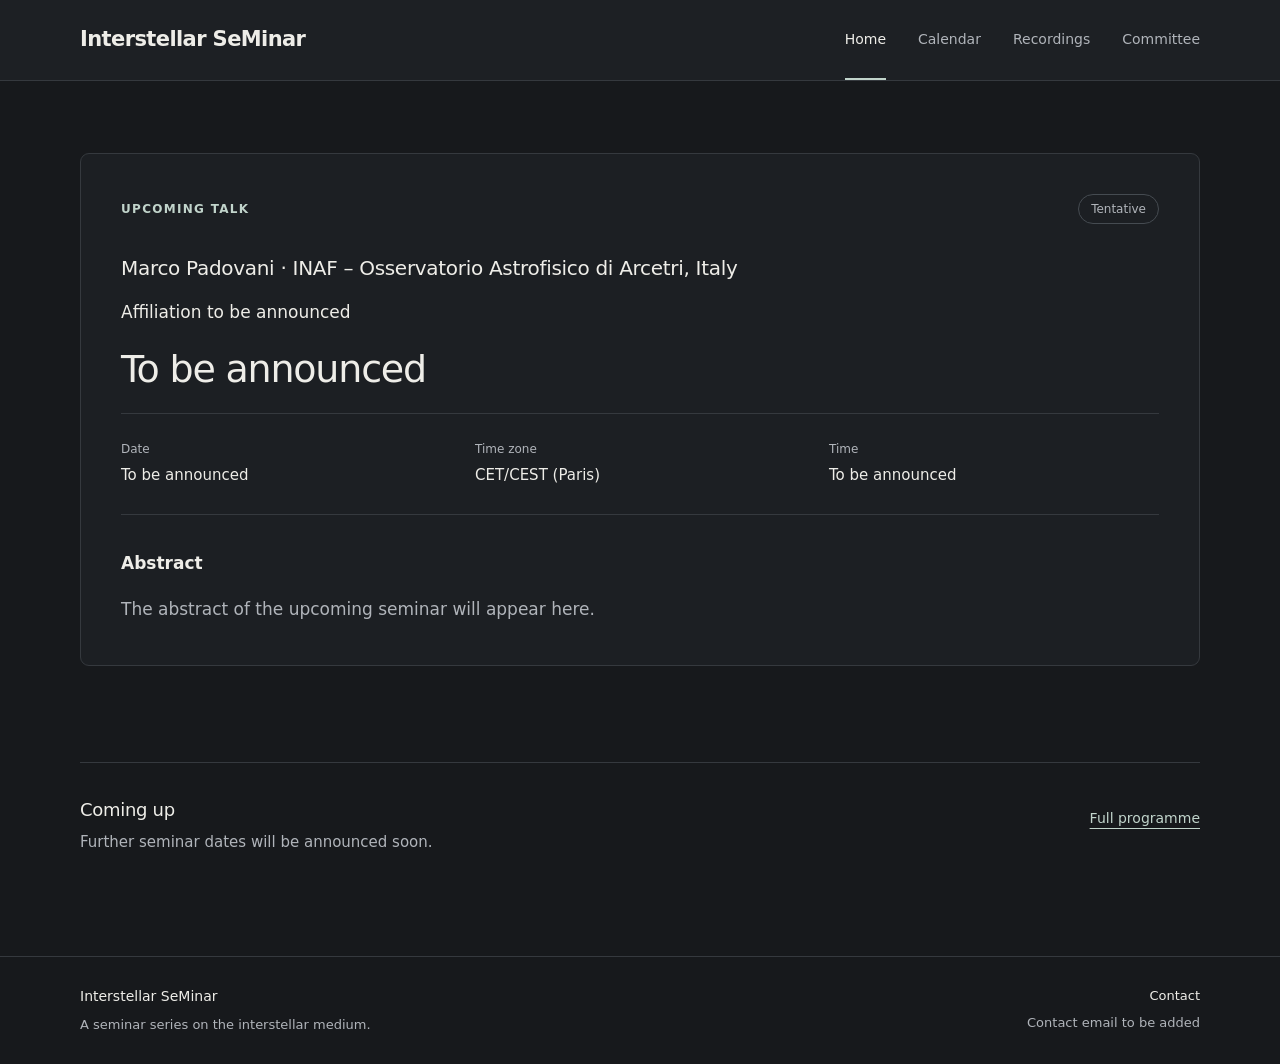
==== index.html @ 2265edf8 "Update index.html" ====
<!doctype html>
<html lang="en">
<head>
  <meta charset="utf-8">
  <meta name="viewport" content="width=device-width,initial-scale=1">
  <meta name="description" content="Interstellar SeMinar: upcoming seminars, calendar, past talks and scientific organising committee.">
  <title>Interstellar SeMinar</title>
  <link rel="stylesheet" href="css/style.css">
  <script type="module" src="js/main.js"></script>
</head>
<body>
  <a class="skip" href="#main-content">Skip to content</a>
  <header><div class="header-inner"><a class="brand" href="#home">Interstellar SeMinar</a><nav aria-label="Main navigation"><a href="#home" aria-current="page">Home</a><a href="#calendar">Calendar</a><a href="#past-talks">Recordings</a><a href="#soc">Committee</a></nav></div></header>
  <main class="container" id="main-content" tabindex="-1">
    <section class="view" id="home" aria-labelledby="home-title">
      <article class="talk" aria-labelledby="home-title" id="featured-talk">
        <div class="talk-top"><p class="kicker">Upcoming talk</p><span class="status" id="featured-status">To be announced</span></div>
        <div class="featured-presenter">
          <h2 id="featured-speaker">Speaker to be announced</h2>
          <p id="featured-affiliation">Affiliation to be announced</p>
        </div>
        
        <h1 id="home-title" tabindex="-1">Title to be announced</h1>
        <dl class="details">
          <div><dt>Date</dt><dd id="featured-date">To be announced</dd></div>
          <div><dt>Time zone</dt><dd id="featured-timezone">CET/CEST (Paris)</dd></div>
          <div><dt>Time</dt><dd id="featured-time">To be announced</dd></div>
        </dl>
        <div class="abstract"><h3>Abstract</h3><p id="featured-abstract">The abstract of the upcoming seminar will appear here.</p></div>
        <div class="seminar-actions" id="featured-actions"></div>
      </article>
      <div class="following"><div><h2>Coming up</h2><p id="following-text">Further seminar dates will be announced soon.</p></div><a class="text-link" href="#calendar">Full programme</a></div>
    </section>
    <section class="view" id="calendar" aria-labelledby="calendar-title" hidden>
      <p class="kicker">Schedule</p><h1 id="calendar-title" tabindex="-1">Calendar</h1><p class="lead">Upcoming seminars, listed in date order.</p>
      <div id="calendar-content"><div class="empty"><strong>Seminar dates to be announced</strong><p>The programme will be listed by month as talks are confirmed.</p></div></div>
    </section>
    <section class="view" id="past-talks" aria-labelledby="past-title" hidden>
      <p class="kicker">Video repository</p><h1 id="past-title" tabindex="-1">Recordings</h1><p class="lead">Recordings of previous Interstellar SeMinar talks.</p>
      <div id="past-content"></div>
      <div class="restricted"><h2>Member access</h2><p>The video repository will be available to authorised participants.</p><small>Member sign-in will be available when the first recordings are published.</small></div>
    </section>
    <section class="view" id="soc" aria-labelledby="soc-title" hidden>
      <p class="kicker">SOC</p><h1 id="soc-title" tabindex="-1">Scientific Organising Committee</h1><p class="lead">The team behind Interstellar SeMinar.</p>
      <div class="committee-grid" id="committee-grid"></div>
    </section>
    <noscript><p>Please enable JavaScript to view seminar information and navigate this website.</p></noscript>
  </main>
  <footer><div class="footer-inner"><div><p class="footer-brand">Interstellar SeMinar</p><p class="footer-caption" id="site-description">A seminar series on the interstellar medium.</p></div><div class="contact"><strong>Contact</strong><p id="site-contact">Contact email to be added</p></div></div></footer>
</body>
</html>
---- css/style.css ----
:root{color-scheme:dark;--bg:#17191c;--text:#eeeDE8;--muted:#b0b4ba;--line:#35393e;--accent:#c1d4cb}*{box-sizing:border-box}body{margin:0;background:var(--bg);color:var(--text);font-family:system-ui,-apple-system,BlinkMacSystemFont,"Segoe UI",sans-serif;font-size:17px;line-height:1.7}a{color:inherit;text-decoration:none}a:focus-visible,button:focus-visible{outline:2px solid var(--accent);outline-offset:5px}.skip{position:fixed;top:-100px;left:20px;padding:10px 20px;background:var(--text);color:var(--bg);z-index:10}.skip:focus{top:10px}header{background:#1d2024;border-bottom:1px solid var(--line)}.header-inner,.container,.footer-inner{width:min(1120px,calc(100% - 80px));margin:auto}.header-inner{min-height:80px;display:flex;align-items:center;justify-content:space-between;gap:36px}.brand{font-size:21px;letter-spacing:-.6px;font-weight:550;white-space:nowrap}nav{display:flex;gap:32px;align-self:stretch}nav a{display:flex;align-items:center;position:relative;color:var(--muted);font-size:14px;min-height:48px;transition:color .15s}nav a:hover,nav a[aria-current]{color:var(--text)}nav a[aria-current]:after{content:"";position:absolute;height:2px;bottom:0;left:0;right:0;background:var(--accent)}main{min-height:calc(100svh - 215px)}.view{padding:58px 0 80px}.view[hidden]{display:none}p{margin:0 0 20px}.series-intro{color:var(--muted);font-size:15px;padding-bottom:30px;margin-bottom:40px;border-bottom:1px solid var(--line)}.kicker{color:var(--accent);font-size:12px;font-weight:600;letter-spacing:1.3px;text-transform:uppercase;margin:0 0 20px}h1{font-size:clamp(32px,4vw,46px);font-weight:450;line-height:1.2;letter-spacing:-1.2px;margin:0 0 22px;max-width:750px}h2{font-size:20px;line-height:1.4;font-weight:500;letter-spacing:-.3px;margin:0 0 16px}h3{font-size:16px;margin:0 0 12px;font-weight:550}.lead,.speaker{color:var(--muted);max-width:680px}.speaker{font-size:17px;margin:0}.talk{display:grid;grid-template-columns:minmax(0,1fr) 270px;column-gap:70px;row-gap:34px}.talk-heading{grid-column:1;grid-row:1}.abstract{grid-column:1;grid-row:2;max-width:65ch}.abstract p{color:var(--muted);margin:0}.practical{grid-column:2;grid-row:1 / span 2;border-left:1px solid var(--line);padding-left:30px;align-self:start}.practical h2{font-size:16px;margin:0 0 23px}.details{margin:0;display:grid;gap:20px}.details dt{font-size:12px;color:var(--muted);margin-bottom:4px}.details dd{margin:0;font-size:15px}.text-link{color:var(--accent);display:inline-block;font-size:14px;text-decoration:underline;text-underline-offset:5px;padding:10px 0;margin-top:20px}.following{border-top:1px solid var(--line);margin-top:60px;padding-top:28px;display:flex;justify-content:space-between;gap:30px}.following h2{font-size:18px;margin-bottom:8px}.following p{font-size:15px;color:var(--muted);margin:0}.following .text-link{margin:0;align-self:start;white-space:nowrap}.empty,.committee,.restricted{border-top:1px solid var(--line);margin-top:35px;padding:30px 0;color:var(--muted)}.empty strong{display:block;color:var(--text);font-size:18px;font-weight:500;margin-bottom:8px}.empty p,.committee p{margin:0}.restricted{max-width:680px}.restricted h2,.committee h2{color:var(--text)}.restricted small{display:block;font-size:14px}.restricted p{max-width:60ch}footer{border-top:1px solid var(--line)}.footer-inner{display:flex;justify-content:space-between;gap:30px;padding:28px 0}.footer-brand{font-size:14px;margin:0 0 5px}.footer-caption,.contact{font-size:13px;color:var(--muted);margin:0}.contact strong{color:var(--text);display:block;font-weight:500;margin-bottom:5px}.contact p{margin:0}.contact{text-align:right}h1:focus{outline:none}@media(max-width:760px){.header-inner,.container,.footer-inner{width:calc(100% - 40px)}.header-inner{flex-wrap:wrap;gap:0;padding-top:20px}.brand{font-size:20px}nav{width:100%;gap:0;justify-content:space-between;margin-top:10px}nav a{font-size:13px;padding:13px 0}.view{padding:32px 0 48px}.series-intro{padding-bottom:24px;margin-bottom:28px}.talk{grid-template-columns:1fr;gap:28px}.talk-heading{grid-row:1}.practical{grid-column:1;grid-row:2;border-left:0;border-top:1px solid var(--line);padding:22px 0 0}.practical h2{margin-bottom:18px}.details{grid-template-columns:1fr 1fr;gap:18px}.abstract{grid-row:3}.practical .text-link{margin-top:10px}.following{margin-top:40px;flex-direction:column;gap:10px}.footer-inner{flex-direction:column;gap:20px}.contact{text-align:left}}@media(prefers-reduced-motion:reduce){*{transition:none!important}}

/* More breathing room around the featured seminar. */
.view{padding-top:72px;padding-bottom:100px}
.series-intro{padding-bottom:32px;margin-bottom:62px}
.talk{grid-template-columns:minmax(0,1fr) 230px;column-gap:110px;row-gap:58px}
.talk-heading h1{margin-bottom:30px;font-size:clamp(32px,3.5vw,42px);line-height:1.3}
.kicker{margin-bottom:25px}
.abstract{max-width:58ch}
.abstract h2{margin-bottom:22px}
.abstract p{line-height:1.85}
.practical{padding-left:32px}
.practical h2{margin-bottom:30px}
.details{gap:28px}
.following{margin-top:96px;padding-top:34px}
@media(max-width:900px) and (min-width:761px){.talk{column-gap:55px;grid-template-columns:minmax(0,1fr) 220px}}
@media(max-width:760px){.view{padding-top:38px;padding-bottom:64px}.series-intro{margin-bottom:40px;padding-bottom:28px}.talk{grid-template-columns:1fr;row-gap:40px}.talk-heading h1{margin-bottom:24px}.practical{padding:28px 0 0}.practical h2{margin-bottom:24px}.details{gap:22px}.following{margin-top:60px;padding-top:28px}}

/* Framed seminar layout, with generous internal spacing. */
.talk{display:block;padding:40px;background:#1c1f23;border:1px solid var(--line);border-radius:9px}
.talk-top{display:flex;justify-content:space-between;align-items:center;gap:20px;margin-bottom:30px}
.talk-top .kicker{margin:0}
.status{font-size:12px;color:var(--muted);border:1px solid #454b51;border-radius:20px;padding:4px 12px;white-space:nowrap}
.talk h1{font-size:clamp(28px,3.3vw,38px);margin-bottom:20px}
.talk .speaker{margin-bottom:34px}
.talk .details{grid-template-columns:repeat(3,minmax(0,1fr));gap:24px;padding:25px 0;border-top:1px solid var(--line);border-bottom:1px solid var(--line);margin-bottom:34px}
.talk .abstract{max-width:65ch}
.talk .abstract h3{font-size:17px;margin-bottom:16px}
@media(max-width:760px){.talk{padding:24px}.talk-top{gap:12px;flex-wrap:wrap;margin-bottom:26px}.talk .details{grid-template-columns:1fr;gap:20px}.talk .speaker{margin-bottom:28px}}

/* Compact, readable introduction to the seminar series. */
.series-intro{max-width:560px;font-size:20px;line-height:1.75;color:var(--text);padding-bottom:0;border-bottom:0;margin:0 0 64px;text-wrap:pretty}
@media(max-width:760px){.series-intro{max-width:100%;font-size:18px;line-height:1.75;margin-bottom:44px}}

/* Committee: responsive, framed member profiles. */
.committee-grid{display:grid;grid-template-columns:repeat(2,minmax(0,1fr));gap:24px;margin-top:38px}
.member-card{display:flex;flex-direction:column;align-items:flex-start;min-width:0;padding:32px;background:#1c1f23;border:1px solid var(--line);border-radius:9px}
.member-top{display:flex;align-items:center;gap:22px;margin-bottom:24px;width:100%}
.member-portrait{flex:0 0 104px;width:104px;height:104px;border:2px solid #53635d;border-radius:50%;overflow:hidden;background:#29332f;position:relative;display:grid;place-items:center}
.member-portrait img{display:block;width:100%;height:100%;object-fit:cover}
.member-portrait.juan img{object-position:57% 35%;transform:scale(1.6)}
.member-initials{color:var(--accent);font-size:30px;letter-spacing:1px}
.member-card h2{font-size:24px;line-height:1.25;margin:0 0 8px;color:var(--text)}
.member-affiliation{font-size:15px;line-height:1.5;color:var(--accent);margin:0}
.member-role{font-size:13px;line-height:1.5;color:var(--muted);margin:0 0 16px}
.member-research{font-size:15px;line-height:1.7;color:var(--muted);margin:0 0 24px}
.member-links{display:flex;gap:20px;flex-wrap:wrap;margin-top:auto;padding-top:18px;border-top:1px solid var(--line);width:100%}
.member-links a{color:var(--accent);font-size:14px;text-decoration:underline;text-underline-offset:4px}
@media(max-width:900px){.member-top{flex-direction:column;align-items:flex-start}}
@media(max-width:620px){.committee-grid{grid-template-columns:1fr;gap:20px}.member-card{padding:26px}.member-top{flex-direction:row;gap:18px}.member-portrait{flex-basis:84px;width:84px;height:84px}.member-card h2{font-size:22px}}
@media(max-width:360px){.member-top{flex-direction:column}}

/* Data-driven seminar and calendar cards */
.seminar-list{display:grid;gap:20px;margin-top:36px}.seminar-card{background:#1c1f23;border:1px solid var(--line);border-radius:9px;padding:28px}.seminar-card h2{font-size:21px;margin:0 0 12px}.seminar-card .speaker{font-size:15px;margin:0 0 16px}.seminar-card .seminar-meta{font-size:14px;color:var(--accent);margin-bottom:12px}.seminar-card .abstract-text{font-size:15px;color:var(--muted);white-space:pre-line}.seminar-card .text-link{margin:0 18px 0 0}.talk .abstract p{white-space:pre-line}.error-message{color:var(--muted);border-top:1px solid var(--line);margin-top:20px;padding-top:20px}.seminar-actions{display:flex;gap:18px;flex-wrap:wrap}

/* Committee portraits */

.member-portrait {
  position: relative;
  display: grid;
  place-items: center;

  flex: 0 0 104px;
  width: 104px;
  height: 104px;

  border: 2px solid #53635d;
  border-radius: 50%;
  overflow: hidden;

  background: #29332f;
}

.member-portrait img {
  position: absolute;
  top: 0;
  left: 0;

  display: block;
  width: 100%;
  height: 100%;

  object-fit: cover;
  object-position: center center;

  transform: none;
  border-radius: 50%;
}

.member-portrait.juan img {
  object-position: 57% 35%;
  transform: none;
}

.member-initials {
  position: relative;
  color: var(--accent);
  font-size: 30px;
  letter-spacing: 1px;
}

@media (max-width: 620px) {
  .member-portrait {
    flex: 0 0 84px;
    width: 84px;
    height: 84px;
  }
}
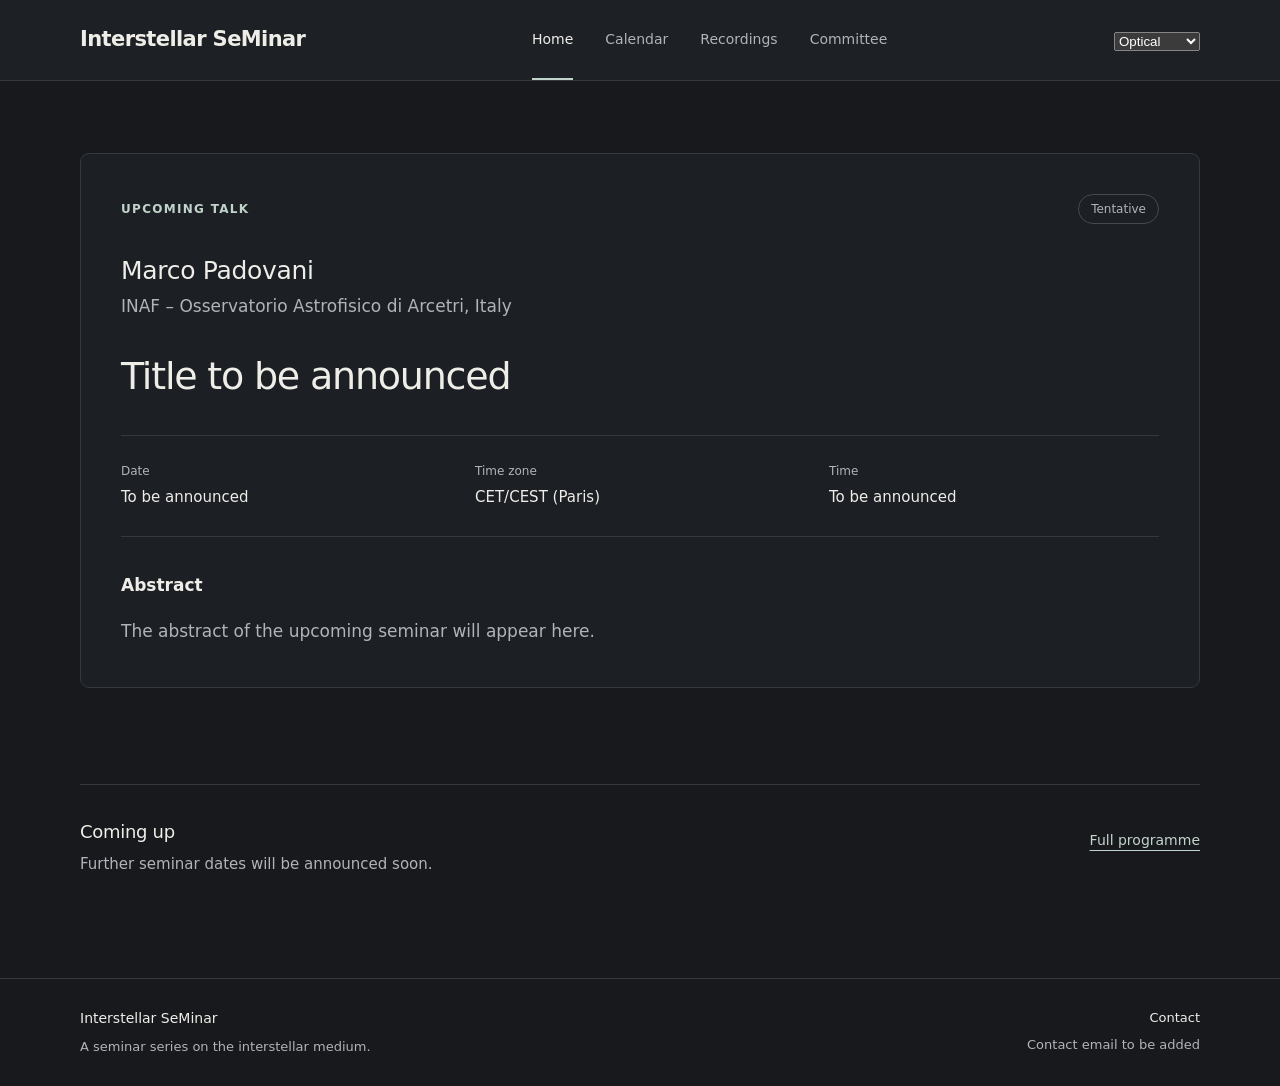
==== commit 0dd20c74: "Refactor header and add wavelength selector" ====
--- a/index.html
+++ b/index.html
@@ -10,7 +10,33 @@
 </head>
 <body>
   <a class="skip" href="#main-content">Skip to content</a>
-  <header><div class="header-inner"><a class="brand" href="#home">Interstellar SeMinar</a><nav aria-label="Main navigation"><a href="#home" aria-current="page">Home</a><a href="#calendar">Calendar</a><a href="#past-talks">Recordings</a><a href="#soc">Committee</a></nav></div></header>
+
+<header>
+  <div class="header-inner">
+    <a class="brand" href="#home">Interstellar SeMinar</a>
+
+    <nav aria-label="Main navigation">
+      <a href="#home" aria-current="page">Home</a>
+      <a href="#calendar">Calendar</a>
+      <a href="#past-talks">Recordings</a>
+      <a href="#soc">Committee</a>
+    </nav>
+
+    <div class="wavelength-selector">
+      <select id="wavelength-select"
+              aria-label="Andromeda background wavelength">
+        <option value="optical">Optical</option>
+        <option value="infrared">Infrared</option>
+        <option value="uv">UV</option>
+        <option value="radio">Radio</option>
+        <option value="xray">X-ray</option>
+        <option value="composite">Composite</option>
+      </select>
+    </div>
+  </div>
+</header>
+
+<div class="galaxy-background" aria-hidden="true"></div>
   <main class="container" id="main-content" tabindex="-1">
     <section class="view" id="home" aria-labelledby="home-title">
       <article class="talk" aria-labelledby="home-title" id="featured-talk">
--- a/css/style.css
+++ b/css/style.css
@@ -107,3 +107,45 @@
     height: 84px;
   }
 }
+
+
+
+
+
+/* Featured seminar: speaker, affiliation, title */
+
+.featured-presenter {
+  margin-bottom: 32px;
+}
+
+.featured-presenter h2 {
+  font-size: 25px;
+  font-weight: 500;
+  line-height: 1.35;
+  color: var(--text);
+  margin: 0 0 6px;
+}
+
+.featured-presenter p {
+  font-size: 17px;
+  color: var(--muted);
+  line-height: 1.5;
+  margin: 0;
+}
+
+.talk #home-title {
+  font-size: clamp(28px, 3.3vw, 38px);
+  font-weight: 450;
+  line-height: 1.3;
+  margin: 0 0 34px;
+}
+
+@media (max-width: 760px) {
+  .featured-presenter {
+    margin-bottom: 26px;
+  }
+
+  .featured-presenter h2 {
+    font-size: 22px;
+  }
+}
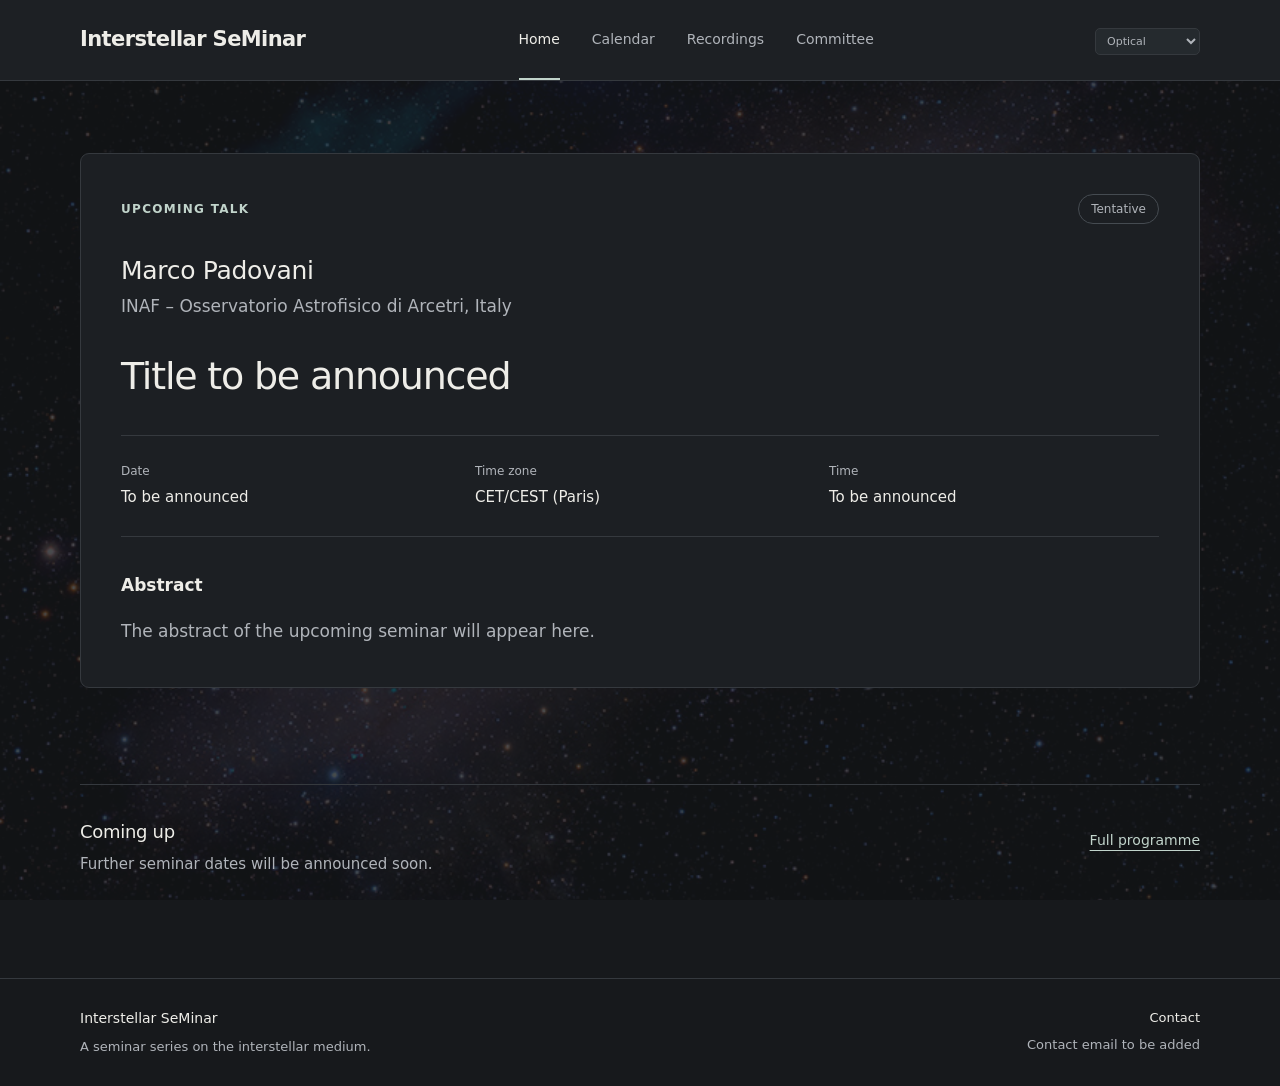
==== commit 83289d7b: "Add galaxy background layers to index.html" ====
--- a/index.html
+++ b/index.html
@@ -36,7 +36,10 @@
   </div>
 </header>
 
-<div class="galaxy-background" aria-hidden="true"></div>
+<div class="galaxy-background" aria-hidden="true">
+  <div class="galaxy-layer galaxy-layer-a"></div>
+  <div class="galaxy-layer galaxy-layer-b"></div>
+</div>
   <main class="container" id="main-content" tabindex="-1">
     <section class="view" id="home" aria-labelledby="home-title">
       <article class="talk" aria-labelledby="home-title" id="featured-talk">
--- a/css/style.css
+++ b/css/style.css
@@ -149,3 +149,88 @@
     font-size: 22px;
   }
 }
+
+
+
+/* Multiwavelength Andromeda background */
+
+.galaxy-background {
+  position: fixed;
+  inset: 0;
+  z-index: 0;
+
+  background-image: url("../image/m31/m31_optical.jpg");
+  background-position: center center;
+  background-size: cover;
+  background-repeat: no-repeat;
+
+  opacity: 0.22;
+  pointer-events: none;
+}
+
+/* Keep the website above the background */
+
+header,
+main,
+footer {
+  position: relative;
+  z-index: 1;
+}
+
+/* Keep website content above the galaxy */
+
+header,
+main,
+footer {
+  position: relative;
+  z-index: 1;
+}
+
+
+/* ==========================================
+   Small wavelength selector in header
+   ========================================== */
+
+.header-inner {
+  gap: 24px;
+}
+
+.wavelength-selector {
+  margin-left: 8px;
+  flex-shrink: 0;
+}
+
+#wavelength-select {
+  width: 105px;
+  padding: 5px 7px;
+
+  background: #252a2e;
+  color: var(--muted);
+
+  border: 1px solid var(--line);
+  border-radius: 5px;
+
+  font-family: inherit;
+  font-size: 11px;
+  cursor: pointer;
+}
+
+#wavelength-select:hover,
+#wavelength-select:focus-visible {
+  color: var(--text);
+  border-color: var(--accent);
+}
+
+/* Mobile layout */
+
+@media (max-width: 760px) {
+  .wavelength-selector {
+    margin-left: auto;
+    margin-bottom: 8px;
+  }
+
+  #wavelength-select {
+    width: 100px;
+    font-size: 11px;
+  }
+}
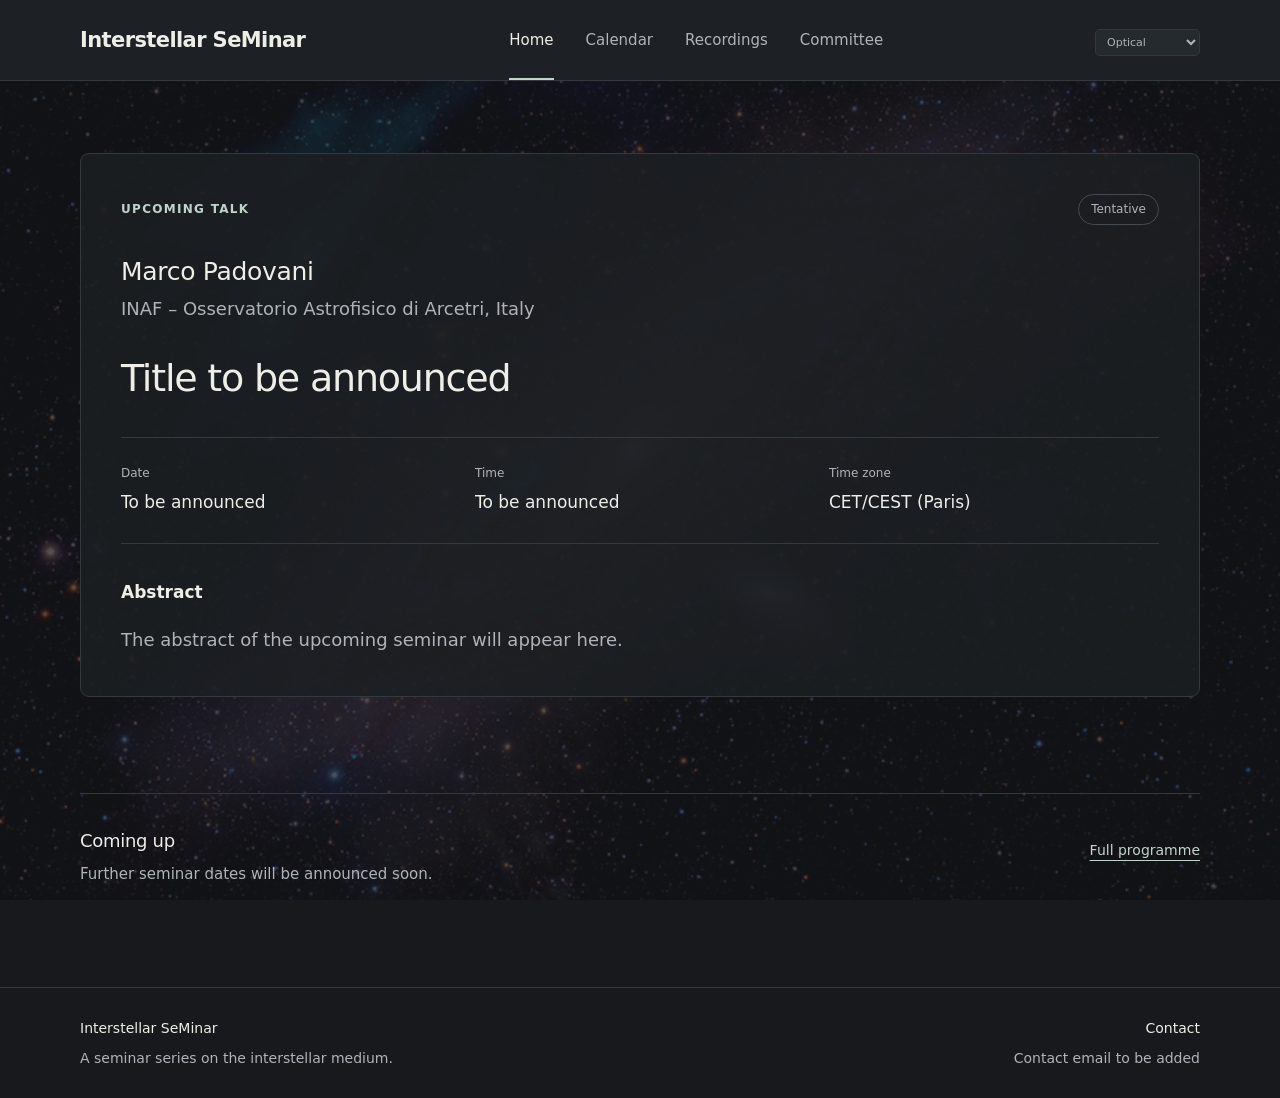
==== commit 8db30ca6: "Update index.html" ====
--- a/index.html
+++ b/index.html
@@ -52,8 +52,8 @@
         <h1 id="home-title" tabindex="-1">Title to be announced</h1>
         <dl class="details">
           <div><dt>Date</dt><dd id="featured-date">To be announced</dd></div>
+          <div><dt>Time</dt><dd id="featured-time">To be announced</dd></div>
           <div><dt>Time zone</dt><dd id="featured-timezone">CET/CEST (Paris)</dd></div>
-          <div><dt>Time</dt><dd id="featured-time">To be announced</dd></div>
         </dl>
         <div class="abstract"><h3>Abstract</h3><p id="featured-abstract">The abstract of the upcoming seminar will appear here.</p></div>
         <div class="seminar-actions" id="featured-actions"></div>
@@ -61,16 +61,13 @@
       <div class="following"><div><h2>Coming up</h2><p id="following-text">Further seminar dates will be announced soon.</p></div><a class="text-link" href="#calendar">Full programme</a></div>
     </section>
     <section class="view" id="calendar" aria-labelledby="calendar-title" hidden>
-      <p class="kicker">Schedule</p><h1 id="calendar-title" tabindex="-1">Calendar</h1><p class="lead">Upcoming seminars, listed in date order.</p>
       <div id="calendar-content"><div class="empty"><strong>Seminar dates to be announced</strong><p>The programme will be listed by month as talks are confirmed.</p></div></div>
     </section>
     <section class="view" id="past-talks" aria-labelledby="past-title" hidden>
-      <p class="kicker">Video repository</p><h1 id="past-title" tabindex="-1">Recordings</h1><p class="lead">Recordings of previous Interstellar SeMinar talks.</p>
       <div id="past-content"></div>
       <div class="restricted"><h2>Member access</h2><p>The video repository will be available to authorised participants.</p><small>Member sign-in will be available when the first recordings are published.</small></div>
     </section>
     <section class="view" id="soc" aria-labelledby="soc-title" hidden>
-      <p class="kicker">SOC</p><h1 id="soc-title" tabindex="-1">Scientific Organising Committee</h1><p class="lead">The team behind Interstellar SeMinar.</p>
       <div class="committee-grid" id="committee-grid"></div>
     </section>
     <noscript><p>Please enable JavaScript to view seminar information and navigate this website.</p></noscript>
--- a/css/style.css
+++ b/css/style.css
@@ -18,7 +18,9 @@
 @media(max-width:760px){.view{padding-top:38px;padding-bottom:64px}.series-intro{margin-bottom:40px;padding-bottom:28px}.talk{grid-template-columns:1fr;row-gap:40px}.talk-heading h1{margin-bottom:24px}.practical{padding:28px 0 0}.practical h2{margin-bottom:24px}.details{gap:22px}.following{margin-top:60px;padding-top:28px}}
 
 /* Framed seminar layout, with generous internal spacing. */
-.talk{display:block;padding:40px;background:#1c1f23;border:1px solid var(--line);border-radius:9px}
+.talk{display:block;padding:40px;
+      background: rgba(28, 31, 35, 0.88);
+      border:1px solid var(--line);border-radius:9px}
 .talk-top{display:flex;justify-content:space-between;align-items:center;gap:20px;margin-bottom:30px}
 .talk-top .kicker{margin:0}
 .status{font-size:12px;color:var(--muted);border:1px solid #454b51;border-radius:20px;padding:4px 12px;white-space:nowrap}
@@ -154,20 +156,81 @@
 
 /* Multiwavelength Andromeda background */
 
+
+/* ==========================================
+   Multiwavelength Andromeda background
+   ========================================== */
+
 .galaxy-background {
   position: fixed;
   inset: 0;
   z-index: 0;
-
-  background-image: url("../image/m31/m31_optical.jpg");
+  overflow: hidden;
+  pointer-events: none;
+  opacity: 0.25;
+}
+
+.galaxy-layer {
+  position: absolute;
+  inset: 0;
+
   background-position: center center;
   background-size: cover;
   background-repeat: no-repeat;
 
-  opacity: 0.22;
-  pointer-events: none;
-}
-
+  opacity: 0;
+  transition: opacity 0.8s ease-in-out;
+}
+
+.galaxy-layer-a {
+  background-image: url("../image/m31/m31_optical.jpg");
+  opacity: 1;
+  z-index: 1;
+}
+
+.galaxy-layer-b {
+  opacity: 0;
+  z-index: 2;
+}
+
+/* Keep website content above the background */
+
+header,
+main,
+footer {
+  position: relative;
+  z-index: 1;
+}
+
+/* Slightly transparent seminar card */
+
+.talk {
+  background: rgba(28, 31, 35, 0.88);
+}
+
+@media (prefers-reduced-motion: reduce) {
+  .galaxy-layer {
+    transition: none;
+  }
+}
+
+
+/* Website content above the galaxy */
+
+header,
+main,
+footer {
+  position: relative;
+  z-index: 1;
+}
+
+/* Accessibility */
+
+@media (prefers-reduced-motion: reduce) {
+  .galaxy-layer {
+    transition: none;
+  }
+}
 /* Keep the website above the background */
 
 header,
@@ -234,3 +297,81 @@
     font-size: 11px;
   }
 }
+
+
+
+
+
+/* ==========================================
+   Typography improvements
+   ========================================== */
+
+/* General text */
+body {
+  font-size: 18px;
+  line-height: 1.75;
+}
+
+/* Navigation */
+nav a {
+  font-size: 15px;
+}
+
+/* Featured seminar */
+.featured-presenter p {
+  font-size: 18px;
+}
+
+.talk .details dd {
+  font-size: 17px;
+}
+
+.talk .abstract p {
+  font-size: 18px;
+  line-height: 1.8;
+}
+
+/* Calendar and past seminars */
+.seminar-card .speaker,
+.seminar-card .abstract-text {
+  font-size: 17px;
+}
+
+.seminar-card .seminar-meta {
+  font-size: 15px;
+}
+
+/* Committee */
+.member-affiliation {
+  font-size: 16px;
+}
+
+.member-role,
+.member-research {
+  font-size: 17px;
+}
+
+.member-links a {
+  font-size: 15px;
+}
+
+/* Footer */
+.footer-caption,
+.contact {
+  font-size: 14px;
+}
+
+/* Mobile */
+@media (max-width: 760px) {
+  body {
+    font-size: 17px;
+  }
+
+  .talk .abstract p {
+    font-size: 17px;
+  }
+
+  nav a {
+    font-size: 14px;
+  }
+}
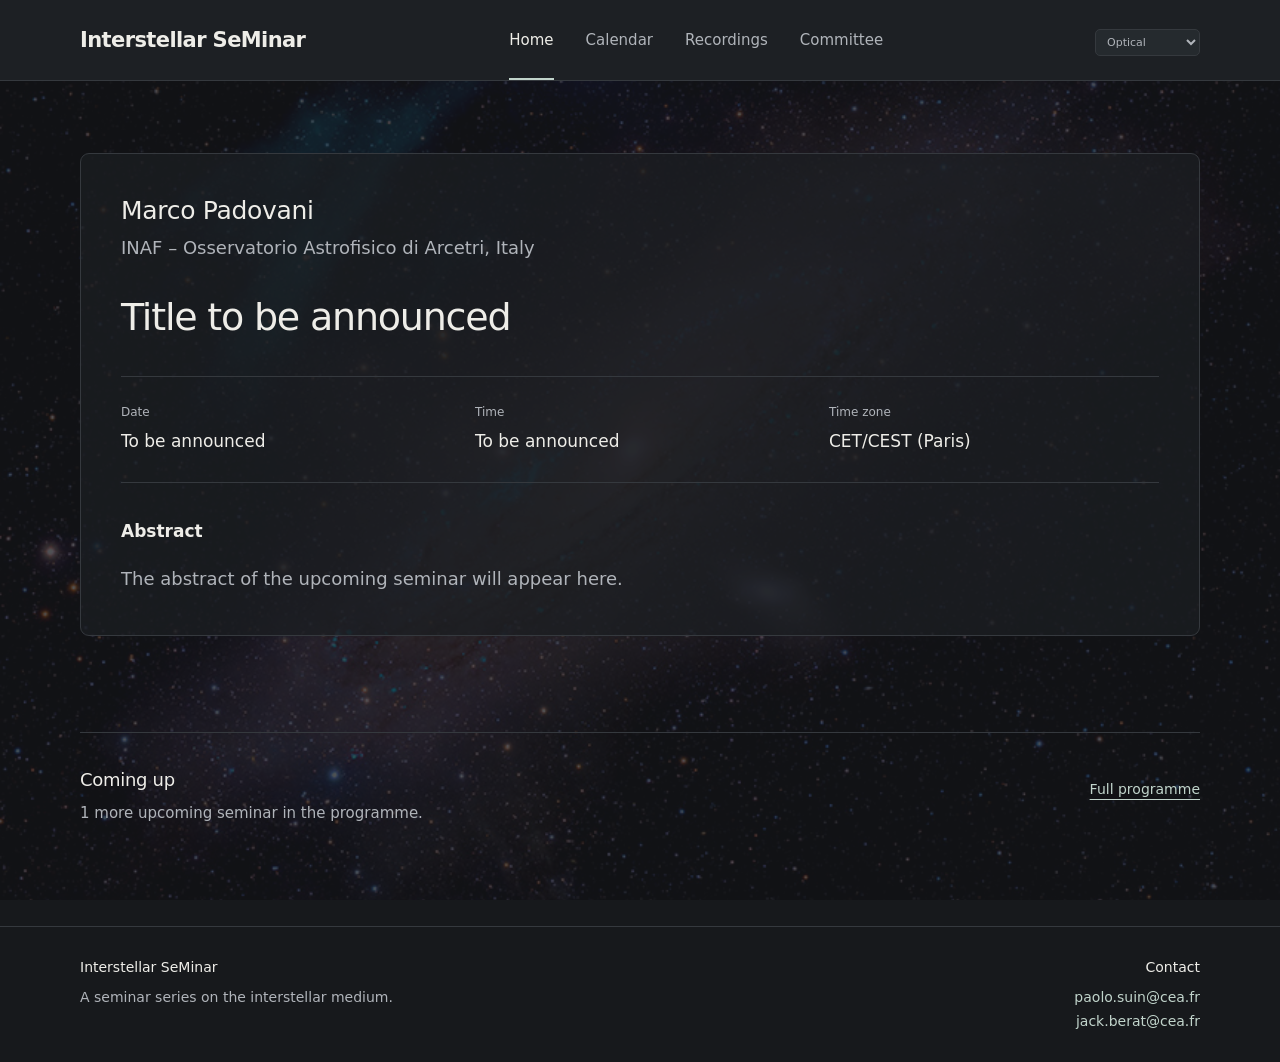
==== commit b622c91b: "Refactor header and update meta description Updated the description meta tag and restructured the he" ====
--- a/index.html
+++ b/index.html
@@ -1,77 +1,347 @@
+
 <!doctype html>
 <html lang="en">
+
 <head>
   <meta charset="utf-8">
-  <meta name="viewport" content="width=device-width,initial-scale=1">
-  <meta name="description" content="Interstellar SeMinar: upcoming seminars, calendar, past talks and scientific organising committee.">
+  <meta name="viewport" content="width=device-width, initial-scale=1">
+
+  <meta
+    name="description"
+    content="Interstellar SeMinar: upcoming seminars, calendar, recordings and scientific organising committee."
+  >
+
   <title>Interstellar SeMinar</title>
+
+  <!-- Stylesheet -->
   <link rel="stylesheet" href="css/style.css">
+
+  <!-- Main JavaScript module -->
   <script type="module" src="js/main.js"></script>
 </head>
+
 <body>
-  <a class="skip" href="#main-content">Skip to content</a>
-
-<header>
-  <div class="header-inner">
-    <a class="brand" href="#home">Interstellar SeMinar</a>
-
-    <nav aria-label="Main navigation">
-      <a href="#home" aria-current="page">Home</a>
-      <a href="#calendar">Calendar</a>
-      <a href="#past-talks">Recordings</a>
-      <a href="#soc">Committee</a>
-    </nav>
-
-    <div class="wavelength-selector">
-      <select id="wavelength-select"
-              aria-label="Andromeda background wavelength">
-        <option value="optical">Optical</option>
-        <option value="infrared">Infrared</option>
-        <option value="uv">UV</option>
-        <option value="radio">Radio</option>
-        <option value="xray">X-ray</option>
-        <option value="composite">Composite</option>
-      </select>
+
+  <!-- Accessibility -->
+  <a class="skip" href="#main-content">
+    Skip to content
+  </a>
+
+  <!-- ==========================================
+       Header and navigation
+       ========================================== -->
+
+  <header>
+    <div class="header-inner">
+
+      <a class="brand" href="#home">
+        Interstellar SeMinar
+      </a>
+
+      <nav aria-label="Main navigation">
+        <a href="#home" aria-current="page">Home</a>
+        <a href="#calendar">Calendar</a>
+        <a href="#past-talks">Recordings</a>
+        <a href="#soc">Committee</a>
+      </nav>
+
+      <!-- Multiwavelength Andromeda selector -->
+      <div class="wavelength-selector">
+
+        <select
+          id="wavelength-select"
+          aria-label="Andromeda background wavelength"
+        >
+          <option value="optical">Optical</option>
+          <option value="infrared">Infrared</option>
+          <option value="uv">UV</option>
+          <option value="radio">Radio</option>
+          <option value="xray">X-ray</option>
+          <option value="composite">Composite</option>
+        </select>
+
+      </div>
+
     </div>
+  </header>
+
+  <!-- ==========================================
+       Multiwavelength Andromeda background
+       ========================================== -->
+
+  <div class="galaxy-background" aria-hidden="true">
+    <div class="galaxy-layer galaxy-layer-a"></div>
+    <div class="galaxy-layer galaxy-layer-b"></div>
   </div>
-</header>
-
-<div class="galaxy-background" aria-hidden="true">
-  <div class="galaxy-layer galaxy-layer-a"></div>
-  <div class="galaxy-layer galaxy-layer-b"></div>
-</div>
-  <main class="container" id="main-content" tabindex="-1">
-    <section class="view" id="home" aria-labelledby="home-title">
-      <article class="talk" aria-labelledby="home-title" id="featured-talk">
-        <div class="talk-top"><p class="kicker">Upcoming talk</p><span class="status" id="featured-status">To be announced</span></div>
+
+  <!-- ==========================================
+       Main content
+       ========================================== -->
+
+  <main
+    class="container"
+    id="main-content"
+    tabindex="-1"
+  >
+
+    <!-- ========================================
+         HOME — Featured upcoming seminar
+         ======================================== -->
+
+    <section
+      class="view"
+      id="home"
+      aria-labelledby="home-title"
+    >
+
+      <article
+        class="talk"
+        id="featured-talk"
+        aria-labelledby="home-title"
+      >
+
+        <!-- Speaker and affiliation -->
         <div class="featured-presenter">
-          <h2 id="featured-speaker">Speaker to be announced</h2>
-          <p id="featured-affiliation">Affiliation to be announced</p>
+
+          <h2 id="featured-speaker">
+            Speaker to be announced
+          </h2>
+
+          <p id="featured-affiliation">
+            Affiliation to be announced
+          </p>
+
         </div>
-        
-        <h1 id="home-title" tabindex="-1">Title to be announced</h1>
+
+        <!-- Seminar title -->
+        <h1 id="home-title" tabindex="-1">
+          Title to be announced
+        </h1>
+
+        <!-- Date, time and time zone -->
         <dl class="details">
-          <div><dt>Date</dt><dd id="featured-date">To be announced</dd></div>
-          <div><dt>Time</dt><dd id="featured-time">To be announced</dd></div>
-          <div><dt>Time zone</dt><dd id="featured-timezone">CET/CEST (Paris)</dd></div>
+
+          <div>
+            <dt>Date</dt>
+            <dd id="featured-date">
+              To be announced
+            </dd>
+          </div>
+
+          <div>
+            <dt>Time</dt>
+            <dd id="featured-time">
+              To be announced
+            </dd>
+          </div>
+
+          <div>
+            <dt>Time zone</dt>
+            <dd id="featured-timezone">
+              CET/CEST (Paris)
+            </dd>
+          </div>
+
         </dl>
-        <div class="abstract"><h3>Abstract</h3><p id="featured-abstract">The abstract of the upcoming seminar will appear here.</p></div>
-        <div class="seminar-actions" id="featured-actions"></div>
+
+        <!-- Abstract -->
+        <div class="abstract">
+
+          <h3>Abstract</h3>
+
+          <p id="featured-abstract">
+            The abstract of the upcoming seminar will appear here.
+          </p>
+
+        </div>
+
+        <!-- Meeting and other links -->
+        <div
+          class="seminar-actions"
+          id="featured-actions"
+        ></div>
+
       </article>
-      <div class="following"><div><h2>Coming up</h2><p id="following-text">Further seminar dates will be announced soon.</p></div><a class="text-link" href="#calendar">Full programme</a></div>
+
+      <!-- Additional upcoming seminars -->
+      <div class="following">
+
+        <div>
+          <h2>Coming up</h2>
+
+          <p id="following-text">
+            Further seminar dates will be announced soon.
+          </p>
+        </div>
+
+        <a class="text-link" href="#calendar">
+          Full programme
+        </a>
+
+      </div>
+
     </section>
-    <section class="view" id="calendar" aria-labelledby="calendar-title" hidden>
-      <div id="calendar-content"><div class="empty"><strong>Seminar dates to be announced</strong><p>The programme will be listed by month as talks are confirmed.</p></div></div>
+
+    <!-- ========================================
+         CALENDAR — Upcoming seminar directory
+         ======================================== -->
+
+    <section
+      class="view"
+      id="calendar"
+      aria-labelledby="calendar-title"
+      hidden
+    >
+
+      <p class="kicker">Schedule</p>
+
+      <h1 id="calendar-title" tabindex="-1">
+        Calendar
+      </h1>
+
+      <p class="lead">
+        Upcoming seminars, listed in programme order.
+      </p>
+
+      <!-- Populated by js/seminars.js -->
+      <div id="calendar-content">
+
+        <div class="empty">
+          <strong>
+            Seminar dates to be announced
+          </strong>
+
+          <p>
+            The programme will be listed as talks are confirmed.
+          </p>
+        </div>
+
+      </div>
+
     </section>
-    <section class="view" id="past-talks" aria-labelledby="past-title" hidden>
+
+    <!-- ========================================
+         RECORDINGS — Timeline archive
+         ======================================== -->
+
+    <section
+      class="view"
+      id="past-talks"
+      aria-labelledby="past-title"
+      hidden
+    >
+
+      <h1 id="past-title" tabindex="-1">
+        Recordings
+      </h1>
+
+      <p class="lead">
+        Recordings of previous Interstellar SeMinar talks.
+      </p>
+
+      <!--
+        Populated automatically by js/seminars.js.
+
+        Only past seminars with a valid recording_url
+        are displayed.
+
+        Entries are grouped by year and ordered
+        from newest to oldest.
+      -->
       <div id="past-content"></div>
-      <div class="restricted"><h2>Member access</h2><p>The video repository will be available to authorised participants.</p><small>Member sign-in will be available when the first recordings are published.</small></div>
+
+      <!-- Recording access information -->
+      <div class="restricted">
+
+        <p>
+          Recordings are available to registered participants.
+          Please sign in with your authorised account
+          to watch them.
+        </p>
+
+      </div>
+
     </section>
-    <section class="view" id="soc" aria-labelledby="soc-title" hidden>
-      <div class="committee-grid" id="committee-grid"></div>
+
+    <!-- ========================================
+         SCIENTIFIC ORGANISING COMMITTEE
+         ======================================== -->
+
+    <section
+      class="view"
+      id="soc"
+      aria-labelledby="soc-title"
+      hidden
+    >
+
+      <p class="kicker">SOC</p>
+
+      <h1 id="soc-title" tabindex="-1">
+        Scientific Organising Committee
+      </h1>
+
+      <p class="lead">
+        The team behind Interstellar SeMinar.
+      </p>
+
+      <!-- Populated by js/committee.js -->
+      <div
+        class="committee-grid"
+        id="committee-grid"
+      ></div>
+
     </section>
-    <noscript><p>Please enable JavaScript to view seminar information and navigate this website.</p></noscript>
+
+    <!-- JavaScript fallback -->
+    <noscript>
+      <p>
+        Please enable JavaScript to view seminar information
+        and navigate this website.
+      </p>
+    </noscript>
+
   </main>
-  <footer><div class="footer-inner"><div><p class="footer-brand">Interstellar SeMinar</p><p class="footer-caption" id="site-description">A seminar series on the interstellar medium.</p></div><div class="contact"><strong>Contact</strong><p id="site-contact">Contact email to be added</p></div></div></footer>
+
+  <!-- ==========================================
+       Footer
+       ========================================== -->
+
+  <footer>
+
+    <div class="footer-inner">
+
+      <div>
+
+        <p class="footer-brand">
+          Interstellar SeMinar
+        </p>
+
+        <p
+          class="footer-caption"
+          id="site-description"
+        >
+          A seminar series on the interstellar medium.
+        </p>
+
+      </div>
+
+      <div class="contact">
+
+        <strong>Contact</strong>
+
+        <!--
+          Populated from data/site.json.
+          Both email addresses become clickable.
+        -->
+        <p id="site-contact">
+          Contact email to be added
+        </p>
+
+      </div>
+
+    </div>
+
+  </footer>
+
 </body>
 </html>
--- a/css/style.css
+++ b/css/style.css
@@ -19,7 +19,7 @@
 
 /* Framed seminar layout, with generous internal spacing. */
 .talk{display:block;padding:40px;
-      background: rgba(28, 31, 35, 0.88);
+      background: rgba(28, 31, 35, 0.77);
       border:1px solid var(--line);border-radius:9px}
 .talk-top{display:flex;justify-content:space-between;align-items:center;gap:20px;margin-bottom:30px}
 .talk-top .kicker{margin:0}
@@ -205,7 +205,7 @@
 /* Slightly transparent seminar card */
 
 .talk {
-  background: rgba(28, 31, 35, 0.88);
+  background: rgba(28, 31, 35, 0.77);
 }
 
 @media (prefers-reduced-motion: reduce) {
@@ -375,3 +375,155 @@
     font-size: 14px;
   }
 }
+
+
+
+
+/* Contact email links */
+
+.contact-link {
+  display: block;
+  color: var(--accent);
+  text-decoration: none;
+  font-size: 14px;
+}
+
+.contact-link:hover {
+  text-decoration: underline;
+  text-underline-offset: 4px;
+}
+
+
+
+/* ==========================================
+   Recordings archive — minimalist timeline
+   ========================================== */
+
+.recording-year {
+  margin-top: 50px;
+}
+
+.recording-year-title {
+  font-size: 30px;
+  font-weight: 500;
+  margin-bottom: 30px;
+  color: var(--text);
+}
+
+.recording-timeline {
+  display: flex;
+  flex-direction: column;
+}
+
+.recording-entry {
+  display: grid;
+  grid-template-columns: 105px minmax(0, 1fr);
+  gap: 34px;
+  padding-bottom: 42px;
+}
+
+/* Large day and abbreviated month */
+
+.recording-date {
+  border-right: 3px solid #53635d;
+  padding-right: 24px;
+  display: flex;
+  flex-direction: column;
+  align-items: flex-end;
+  justify-content: flex-start;
+  min-height: 120px;
+}
+
+.recording-day {
+  font-size: 46px;
+  font-weight: 450;
+  line-height: 1.1;
+  letter-spacing: -1.5px;
+  color: var(--text);
+}
+
+.recording-month {
+  font-size: 15px;
+  font-weight: 500;
+  color: var(--accent);
+  letter-spacing: 1px;
+  margin-top: 8px;
+}
+
+/* Recording information */
+
+.recording-content {
+  padding-top: 3px;
+}
+
+.recording-speaker {
+  font-size: 24px;
+  font-weight: 500;
+  line-height: 1.3;
+  margin: 0 0 12px;
+}
+
+.recording-title {
+  font-size: 19px;
+  line-height: 1.5;
+  color: var(--text);
+  text-decoration: underline;
+  text-decoration-color: var(--accent);
+  text-underline-offset: 5px;
+  margin: 0 0 18px;
+}
+
+.recording-related {
+  font-size: 15px;
+  color: var(--muted);
+  margin: 0 0 12px;
+}
+
+.recording-related a,
+.recording-actions a {
+  color: var(--accent);
+  text-decoration: underline;
+  text-underline-offset: 4px;
+}
+
+.recording-actions .text-link {
+  margin: 0;
+  padding: 4px 0;
+  font-size: 15px;
+}
+
+/* Mobile */
+
+@media (max-width: 760px) {
+  .recording-year-title {
+    font-size: 26px;
+  }
+
+  .recording-entry {
+    grid-template-columns: 70px minmax(0, 1fr);
+    gap: 18px;
+  }
+
+  .recording-date {
+    padding-right: 14px;
+  }
+
+  .recording-day {
+    font-size: 36px;
+  }
+
+  .recording-month {
+    font-size: 12px;
+  }
+
+  .recording-speaker {
+    font-size: 21px;
+  }
+
+  .recording-title {
+    font-size: 17px;
+  }
+}
+
+
+
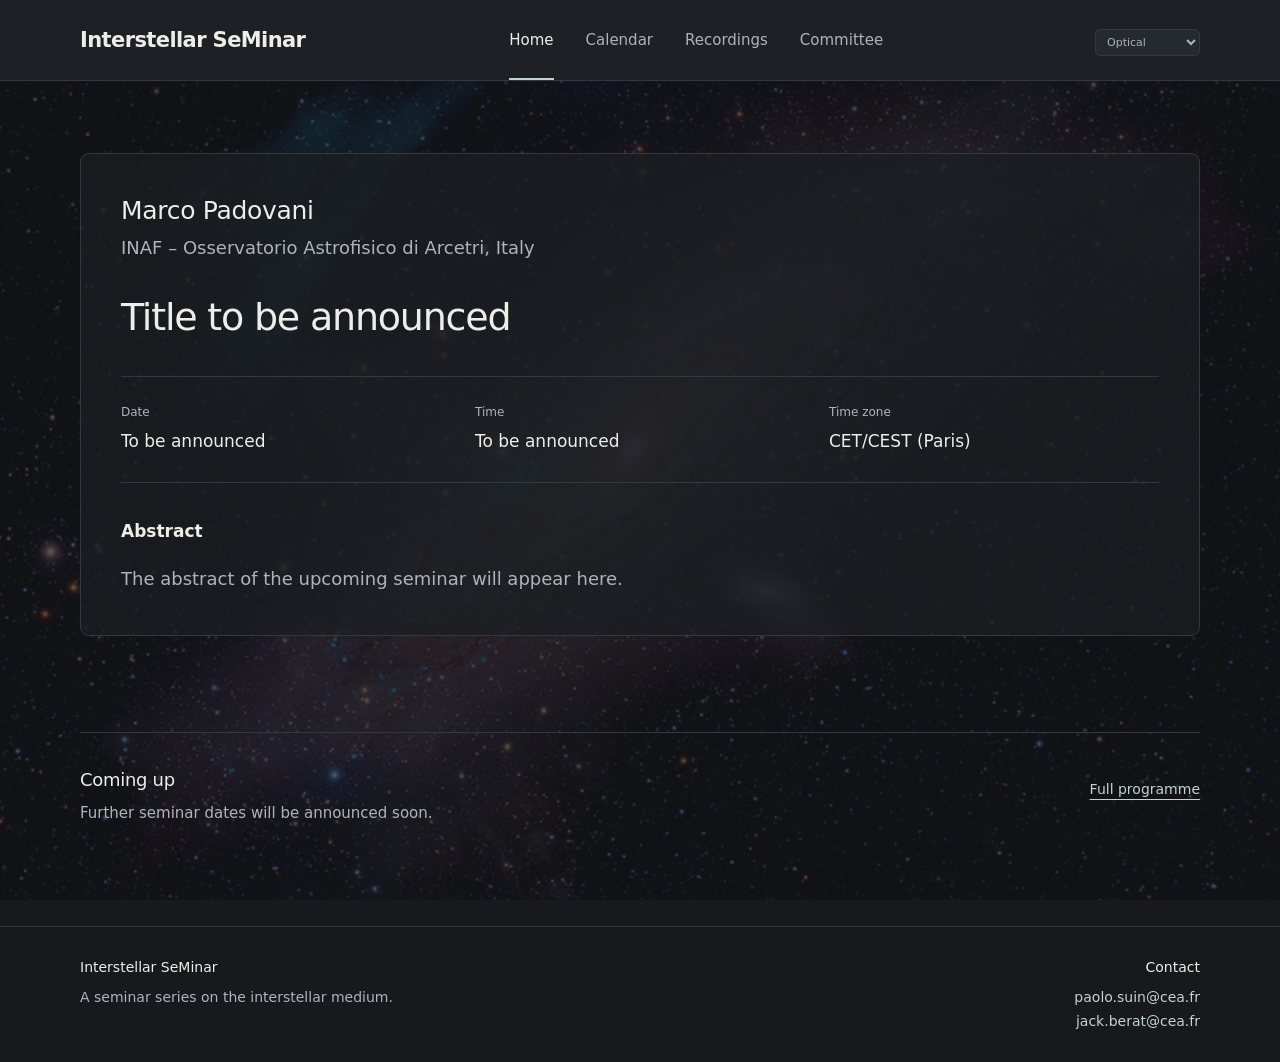
==== commit df17996b: "Update index.html" ====
--- a/index.html
+++ b/index.html
@@ -193,8 +193,6 @@
       hidden
     >
 
-      <p class="kicker">Schedule</p>
-
       <h1 id="calendar-title" tabindex="-1">
         Calendar
       </h1>
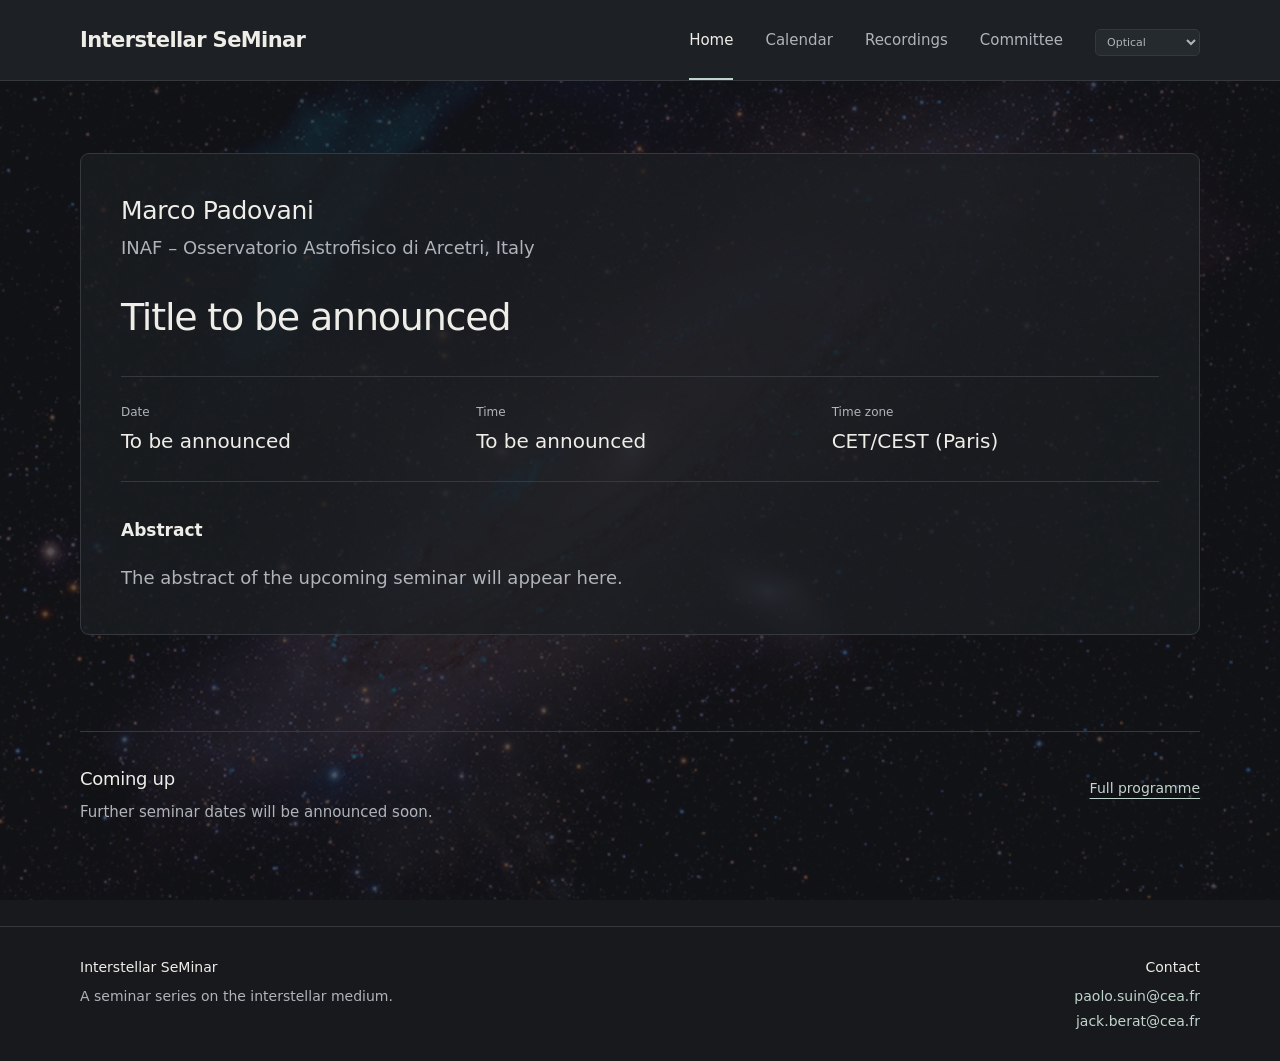
==== commit 6d9dd989: "Update index.html" ====
--- a/index.html
+++ b/index.html
@@ -272,8 +272,6 @@
       hidden
     >
 
-      <p class="kicker">SOC</p>
-
       <h1 id="soc-title" tabindex="-1">
         Scientific Organising Committee
       </h1>
--- a/css/style.css
+++ b/css/style.css
@@ -1,529 +1,163 @@
-
-:root{color-scheme:dark;--bg:#17191c;--text:#eeeDE8;--muted:#b0b4ba;--line:#35393e;--accent:#c1d4cb}*{box-sizing:border-box}body{margin:0;background:var(--bg);color:var(--text);font-family:system-ui,-apple-system,BlinkMacSystemFont,"Segoe UI",sans-serif;font-size:17px;line-height:1.7}a{color:inherit;text-decoration:none}a:focus-visible,button:focus-visible{outline:2px solid var(--accent);outline-offset:5px}.skip{position:fixed;top:-100px;left:20px;padding:10px 20px;background:var(--text);color:var(--bg);z-index:10}.skip:focus{top:10px}header{background:#1d2024;border-bottom:1px solid var(--line)}.header-inner,.container,.footer-inner{width:min(1120px,calc(100% - 80px));margin:auto}.header-inner{min-height:80px;display:flex;align-items:center;justify-content:space-between;gap:36px}.brand{font-size:21px;letter-spacing:-.6px;font-weight:550;white-space:nowrap}nav{display:flex;gap:32px;align-self:stretch}nav a{display:flex;align-items:center;position:relative;color:var(--muted);font-size:14px;min-height:48px;transition:color .15s}nav a:hover,nav a[aria-current]{color:var(--text)}nav a[aria-current]:after{content:"";position:absolute;height:2px;bottom:0;left:0;right:0;background:var(--accent)}main{min-height:calc(100svh - 215px)}.view{padding:58px 0 80px}.view[hidden]{display:none}p{margin:0 0 20px}.series-intro{color:var(--muted);font-size:15px;padding-bottom:30px;margin-bottom:40px;border-bottom:1px solid var(--line)}.kicker{color:var(--accent);font-size:12px;font-weight:600;letter-spacing:1.3px;text-transform:uppercase;margin:0 0 20px}h1{font-size:clamp(32px,4vw,46px);font-weight:450;line-height:1.2;letter-spacing:-1.2px;margin:0 0 22px;max-width:750px}h2{font-size:20px;line-height:1.4;font-weight:500;letter-spacing:-.3px;margin:0 0 16px}h3{font-size:16px;margin:0 0 12px;font-weight:550}.lead,.speaker{color:var(--muted);max-width:680px}.speaker{font-size:17px;margin:0}.talk{display:grid;grid-template-columns:minmax(0,1fr) 270px;column-gap:70px;row-gap:34px}.talk-heading{grid-column:1;grid-row:1}.abstract{grid-column:1;grid-row:2;max-width:65ch}.abstract p{color:var(--muted);margin:0}.practical{grid-column:2;grid-row:1 / span 2;border-left:1px solid var(--line);padding-left:30px;align-self:start}.practical h2{font-size:16px;margin:0 0 23px}.details{margin:0;display:grid;gap:20px}.details dt{font-size:12px;color:var(--muted);margin-bottom:4px}.details dd{margin:0;font-size:15px}.text-link{color:var(--accent);display:inline-block;font-size:14px;text-decoration:underline;text-underline-offset:5px;padding:10px 0;margin-top:20px}.following{border-top:1px solid var(--line);margin-top:60px;padding-top:28px;display:flex;justify-content:space-between;gap:30px}.following h2{font-size:18px;margin-bottom:8px}.following p{font-size:15px;color:var(--muted);margin:0}.following .text-link{margin:0;align-self:start;white-space:nowrap}.empty,.committee,.restricted{border-top:1px solid var(--line);margin-top:35px;padding:30px 0;color:var(--muted)}.empty strong{display:block;color:var(--text);font-size:18px;font-weight:500;margin-bottom:8px}.empty p,.committee p{margin:0}.restricted{max-width:680px}.restricted h2,.committee h2{color:var(--text)}.restricted small{display:block;font-size:14px}.restricted p{max-width:60ch}footer{border-top:1px solid var(--line)}.footer-inner{display:flex;justify-content:space-between;gap:30px;padding:28px 0}.footer-brand{font-size:14px;margin:0 0 5px}.footer-caption,.contact{font-size:13px;color:var(--muted);margin:0}.contact strong{color:var(--text);display:block;font-weight:500;margin-bottom:5px}.contact p{margin:0}.contact{text-align:right}h1:focus{outline:none}@media(max-width:760px){.header-inner,.container,.footer-inner{width:calc(100% - 40px)}.header-inner{flex-wrap:wrap;gap:0;padding-top:20px}.brand{font-size:20px}nav{width:100%;gap:0;justify-content:space-between;margin-top:10px}nav a{font-size:13px;padding:13px 0}.view{padding:32px 0 48px}.series-intro{padding-bottom:24px;margin-bottom:28px}.talk{grid-template-columns:1fr;gap:28px}.talk-heading{grid-row:1}.practical{grid-column:1;grid-row:2;border-left:0;border-top:1px solid var(--line);padding:22px 0 0}.practical h2{margin-bottom:18px}.details{grid-template-columns:1fr 1fr;gap:18px}.abstract{grid-row:3}.practical .text-link{margin-top:10px}.following{margin-top:40px;flex-direction:column;gap:10px}.footer-inner{flex-direction:column;gap:20px}.contact{text-align:left}}@media(prefers-reduced-motion:reduce){*{transition:none!important}}
-
-/* More breathing room around the featured seminar. */
-.view{padding-top:72px;padding-bottom:100px}
-.series-intro{padding-bottom:32px;margin-bottom:62px}
-.talk{grid-template-columns:minmax(0,1fr) 230px;column-gap:110px;row-gap:58px}
-.talk-heading h1{margin-bottom:30px;font-size:clamp(32px,3.5vw,42px);line-height:1.3}
-.kicker{margin-bottom:25px}
-.abstract{max-width:58ch}
-.abstract h2{margin-bottom:22px}
-.abstract p{line-height:1.85}
-.practical{padding-left:32px}
-.practical h2{margin-bottom:30px}
-.details{gap:28px}
-.following{margin-top:96px;padding-top:34px}
-@media(max-width:900px) and (min-width:761px){.talk{column-gap:55px;grid-template-columns:minmax(0,1fr) 220px}}
-@media(max-width:760px){.view{padding-top:38px;padding-bottom:64px}.series-intro{margin-bottom:40px;padding-bottom:28px}.talk{grid-template-columns:1fr;row-gap:40px}.talk-heading h1{margin-bottom:24px}.practical{padding:28px 0 0}.practical h2{margin-bottom:24px}.details{gap:22px}.following{margin-top:60px;padding-top:28px}}
-
-/* Framed seminar layout, with generous internal spacing. */
-.talk{display:block;padding:40px;
-      background: rgba(28, 31, 35, 0.77);
-      border:1px solid var(--line);border-radius:9px}
-.talk-top{display:flex;justify-content:space-between;align-items:center;gap:20px;margin-bottom:30px}
-.talk-top .kicker{margin:0}
-.status{font-size:12px;color:var(--muted);border:1px solid #454b51;border-radius:20px;padding:4px 12px;white-space:nowrap}
-.talk h1{font-size:clamp(28px,3.3vw,38px);margin-bottom:20px}
-.talk .speaker{margin-bottom:34px}
-.talk .details{grid-template-columns:repeat(3,minmax(0,1fr));gap:24px;padding:25px 0;border-top:1px solid var(--line);border-bottom:1px solid var(--line);margin-bottom:34px}
-.talk .abstract{max-width:65ch}
-.talk .abstract h3{font-size:17px;margin-bottom:16px}
-@media(max-width:760px){.talk{padding:24px}.talk-top{gap:12px;flex-wrap:wrap;margin-bottom:26px}.talk .details{grid-template-columns:1fr;gap:20px}.talk .speaker{margin-bottom:28px}}
-
-/* Compact, readable introduction to the seminar series. */
-.series-intro{max-width:560px;font-size:20px;line-height:1.75;color:var(--text);padding-bottom:0;border-bottom:0;margin:0 0 64px;text-wrap:pretty}
-@media(max-width:760px){.series-intro{max-width:100%;font-size:18px;line-height:1.75;margin-bottom:44px}}
-
-/* Committee: responsive, framed member profiles. */
-.committee-grid{display:grid;grid-template-columns:repeat(2,minmax(0,1fr));gap:24px;margin-top:38px}
-.member-card{display:flex;flex-direction:column;align-items:flex-start;min-width:0;padding:32px;background:#1c1f23;border:1px solid var(--line);border-radius:9px}
-.member-top{display:flex;align-items:center;gap:22px;margin-bottom:24px;width:100%}
-.member-portrait{flex:0 0 104px;width:104px;height:104px;border:2px solid #53635d;border-radius:50%;overflow:hidden;background:#29332f;position:relative;display:grid;place-items:center}
-.member-portrait img{display:block;width:100%;height:100%;object-fit:cover}
-.member-portrait.juan img{object-position:57% 35%;transform:scale(1.6)}
-.member-initials{color:var(--accent);font-size:30px;letter-spacing:1px}
-.member-card h2{font-size:24px;line-height:1.25;margin:0 0 8px;color:var(--text)}
-.member-affiliation{font-size:15px;line-height:1.5;color:var(--accent);margin:0}
-.member-role{font-size:13px;line-height:1.5;color:var(--muted);margin:0 0 16px}
-.member-research{font-size:15px;line-height:1.7;color:var(--muted);margin:0 0 24px}
-.member-links{display:flex;gap:20px;flex-wrap:wrap;margin-top:auto;padding-top:18px;border-top:1px solid var(--line);width:100%}
-.member-links a{color:var(--accent);font-size:14px;text-decoration:underline;text-underline-offset:4px}
-@media(max-width:900px){.member-top{flex-direction:column;align-items:flex-start}}
-@media(max-width:620px){.committee-grid{grid-template-columns:1fr;gap:20px}.member-card{padding:26px}.member-top{flex-direction:row;gap:18px}.member-portrait{flex-basis:84px;width:84px;height:84px}.member-card h2{font-size:22px}}
-@media(max-width:360px){.member-top{flex-direction:column}}
-
-/* Data-driven seminar and calendar cards */
-.seminar-list{display:grid;gap:20px;margin-top:36px}.seminar-card{background:#1c1f23;border:1px solid var(--line);border-radius:9px;padding:28px}.seminar-card h2{font-size:21px;margin:0 0 12px}.seminar-card .speaker{font-size:15px;margin:0 0 16px}.seminar-card .seminar-meta{font-size:14px;color:var(--accent);margin-bottom:12px}.seminar-card .abstract-text{font-size:15px;color:var(--muted);white-space:pre-line}.seminar-card .text-link{margin:0 18px 0 0}.talk .abstract p{white-space:pre-line}.error-message{color:var(--muted);border-top:1px solid var(--line);margin-top:20px;padding-top:20px}.seminar-actions{display:flex;gap:18px;flex-wrap:wrap}
-
-/* Committee portraits */
-
-.member-portrait {
-  position: relative;
-  display: grid;
-  place-items: center;
-
-  flex: 0 0 104px;
-  width: 104px;
-  height: 104px;
-
-  border: 2px solid #53635d;
-  border-radius: 50%;
-  overflow: hidden;
-
-  background: #29332f;
+/* Interstellar SeMinar — consolidated stylesheet */
+:root {
+  color-scheme: dark;
+  --bg: #17191c;
+  --text: #eeede8;
+  --muted: #b0b4ba;
+  --line: #35393e;
+  --accent: #c1d4cb;
+  --panel: #1c1f23;
 }
-
-.member-portrait img {
-  position: absolute;
-  top: 0;
-  left: 0;
-
-  display: block;
-  width: 100%;
-  height: 100%;
-
-  object-fit: cover;
-  object-position: center center;
-
-  transform: none;
-  border-radius: 50%;
+* { box-sizing: border-box; }
+body { margin: 0; background: var(--bg); color: var(--text); font: 18px/1.75 system-ui, -apple-system, BlinkMacSystemFont, "Segoe UI", sans-serif; }
+a { color: inherit; text-decoration: none; }
+a:focus-visible, button:focus-visible, select:focus-visible { outline: 2px solid var(--accent); outline-offset: 4px; }
+p { margin: 0 0 20px; }
+h1 { font-size: clamp(32px, 4vw, 46px); font-weight: 450; line-height: 1.2; letter-spacing: -1.2px; margin: 0 0 22px; max-width: 750px; }
+h1:focus { outline: none; }
+h2 { font-size: 20px; line-height: 1.4; font-weight: 500; letter-spacing: -.3px; margin: 0 0 16px; }
+h3 { font-size: 16px; font-weight: 550; margin: 0 0 12px; }
+.skip { position: fixed; top: -100px; left: 20px; padding: 10px 20px; background: var(--text); color: var(--bg); z-index: 20; }
+.skip:focus { top: 10px; }
+.header-inner, .container, .footer-inner { width: min(1120px, calc(100% - 80px)); margin: auto; }
+header, main, footer { position: relative; z-index: 1; }
+header { background: #1d2024; border-bottom: 1px solid var(--line); }
+.header-inner { min-height: 80px; display: flex; align-items: center; justify-content: space-between; gap: 24px; }
+.brand { font-size: 21px; letter-spacing: -.6px; font-weight: 550; white-space: nowrap; }
+nav { display: flex; gap: 32px; align-self: stretch; margin-left: auto; }
+nav a { display: flex; align-items: center; position: relative; color: var(--muted); font-size: 15px; min-height: 48px; transition: color .15s; }
+nav a:hover, nav a[aria-current] { color: var(--text); }
+nav a[aria-current]:after { content: ""; position: absolute; height: 2px; bottom: 0; left: 0; right: 0; background: var(--accent); }
+.wavelength-selector { margin-left: 8px; flex-shrink: 0; }
+#wavelength-select { width: 105px; padding: 5px 7px; background: #252a2e; color: var(--muted); border: 1px solid var(--line); border-radius: 5px; font: inherit; font-size: 11px; cursor: pointer; }
+#wavelength-select:hover { color: var(--text); border-color: var(--accent); }
+main { min-height: calc(100svh - 215px); }
+.view { padding: 72px 0 100px; }
+.view[hidden] { display: none; }
+.kicker { color: var(--accent); font-size: 12px; font-weight: 600; letter-spacing: 1.3px; text-transform: uppercase; margin: 0 0 25px; }
+.lead, .speaker { color: var(--muted); max-width: 680px; }
+.speaker { font-size: 17px; margin: 0; }
+.series-intro { max-width: 560px; font-size: 20px; line-height: 1.75; color: var(--text); margin: 0 0 64px; text-wrap: pretty; }
+.text-link { color: var(--accent); display: inline-block; font-size: 14px; text-decoration: underline; text-underline-offset: 5px; padding: 10px 0; margin-top: 20px; }
+.empty, .restricted { border-top: 1px solid var(--line); margin-top: 35px; padding: 30px 0; color: var(--muted); }
+.empty strong { display: block; color: var(--text); font-size: 18px; font-weight: 500; margin-bottom: 8px; }
+.empty p { margin: 0; }
+.restricted { max-width: 680px; }
+.restricted p { max-width: 60ch; }
+.restricted h2 { color: var(--text); }
+.restricted small { display: block; font-size: 14px; }
+/* Featured seminar */
+.talk { display: block; padding: 40px; background: rgba(28, 31, 35, .77); border: 1px solid var(--line); border-radius: 9px; }
+.talk-top { display: flex; justify-content: space-between; align-items: center; gap: 20px; margin-bottom: 30px; }
+.talk-top .kicker { margin: 0; }
+.status { font-size: 12px; color: var(--muted); border: 1px solid #454b51; border-radius: 20px; padding: 4px 12px; white-space: nowrap; }
+.featured-presenter { margin-bottom: 32px; }
+.featured-presenter h2 { font-size: 25px; font-weight: 500; line-height: 1.35; color: var(--text); margin: 0 0 6px; }
+.featured-presenter p { font-size: 18px; color: var(--muted); line-height: 1.5; margin: 0; }
+.talk #home-title { font-size: clamp(28px, 3.3vw, 38px); font-weight: 450; line-height: 1.3; margin: 0 0 34px; }
+.talk .details { display: grid; grid-template-columns: repeat(3, minmax(0, 1fr)); gap: 28px; margin: 0 0 34px; padding: 25px 0; border-top: 1px solid var(--line); border-bottom: 1px solid var(--line); }
+.details dt { font-size: 12px; color: var(--muted); margin-bottom: 4px; }
+.talk .details dd { margin: 0; font-size: 20px; font-weight: 500; line-height: 1.45; overflow-wrap: anywhere; }
+.talk .abstract { max-width: 65ch; }
+.talk .abstract h3 { font-size: 17px; margin-bottom: 16px; }
+.talk .abstract p { color: var(--muted); font-size: 18px; line-height: 1.8; white-space: pre-line; margin: 0; }
+.seminar-actions { display: flex; gap: 18px; flex-wrap: wrap; }
+.following { border-top: 1px solid var(--line); margin-top: 96px; padding-top: 34px; display: flex; justify-content: space-between; gap: 30px; }
+.following h2 { font-size: 18px; margin-bottom: 8px; }
+.following p { font-size: 15px; color: var(--muted); margin: 0; }
+.following .text-link { margin: 0; align-self: start; white-space: nowrap; }
+/* Calendar: existing card renderer remains supported */
+.seminar-list { display: grid; gap: 20px; margin-top: 36px; }
+.seminar-card { background: transparent; border: 0; border-bottom: 1px solid var(--line); border-radius: 0; padding: 20px 0 32px; }
+.seminar-card:last-child { border-bottom: 0; }
+.seminar-card h2 { font-size: 21px; margin: 0 0 12px; }
+.seminar-card .speaker { font-size: 17px; margin: 0 0 16px; }
+.seminar-card .seminar-meta { font-size: 15px; color: var(--accent); margin-bottom: 12px; }
+.seminar-card .abstract-text { font-size: 17px; color: var(--muted); white-space: pre-line; }
+.seminar-card .text-link { margin: 0 18px 0 0; }
+.error-message { color: var(--muted); border-top: 1px solid var(--line); margin-top: 20px; padding-top: 20px; }
+/* Committee */
+.committee-grid { display: grid; grid-template-columns: repeat(2, minmax(0, 1fr)); gap: 24px; margin-top: 38px; }
+.member-card { display: flex; flex-direction: column; align-items: flex-start; min-width: 0; padding: 32px; background: var(--panel); border: 1px solid var(--line); border-radius: 9px; }
+.member-top { display: flex; align-items: center; gap: 22px; margin-bottom: 24px; width: 100%; }
+.member-portrait { position: relative; display: grid; place-items: center; flex: 0 0 104px; width: 104px; height: 104px; border: 2px solid #53635d; border-radius: 50%; overflow: hidden; background: #29332f; }
+.member-portrait img { position: absolute; inset: 0; display: block; width: 100%; height: 100%; object-fit: cover; object-position: center; transform: none; border-radius: 50%; }
+.member-portrait.juan img { object-position: 57% 35%; transform: none; }
+.member-initials { position: relative; color: var(--accent); font-size: 30px; letter-spacing: 1px; }
+.member-card h2 { font-size: 24px; line-height: 1.25; margin: 0 0 8px; color: var(--text); }
+.member-affiliation { font-size: 16px; line-height: 1.5; color: var(--accent); margin: 0; }
+.member-role { font-size: 17px; line-height: 1.5; color: var(--muted); margin: 0 0 16px; }
+.member-research { font-size: 17px; line-height: 1.7; color: var(--muted); margin: 0 0 24px; }
+.member-links { display: flex; gap: 20px; flex-wrap: wrap; margin-top: auto; padding-top: 18px; border-top: 1px solid var(--line); width: 100%; }
+.member-links a { color: var(--accent); font-size: 15px; text-decoration: underline; text-underline-offset: 4px; }
+/* Andromeda layers; image selection handled by background.js */
+.galaxy-background { position: fixed; inset: 0; z-index: 0; overflow: hidden; pointer-events: none; opacity: .25; }
+.galaxy-layer { position: absolute; inset: 0; background-position: center; background-size: cover; background-repeat: no-repeat; opacity: 0; transition: opacity .8s ease-in-out; }
+.galaxy-layer-a { background-image: url("../image/m31/m31_optical.jpg"); opacity: 1; z-index: 1; }
+.galaxy-layer-b { opacity: 0; z-index: 2; }
+/* Recordings timeline */
+.recording-year { margin-top: 50px; }
+.recording-year-title { font-size: 30px; font-weight: 500; margin-bottom: 30px; color: var(--text); }
+.recording-timeline { display: flex; flex-direction: column; }
+.recording-entry { display: grid; grid-template-columns: 105px minmax(0, 1fr); gap: 34px; padding-bottom: 42px; }
+.recording-date { border-right: 3px solid #53635d; padding-right: 24px; display: flex; flex-direction: column; align-items: flex-end; justify-content: flex-start; min-height: 120px; }
+.recording-day { font-size: 46px; font-weight: 450; line-height: 1.1; letter-spacing: -1.5px; color: var(--text); }
+.recording-month { font-size: 15px; font-weight: 500; color: var(--accent); letter-spacing: 1px; margin-top: 8px; }
+.recording-content { min-width: 0; padding-top: 3px; }
+.recording-speaker { font-size: 24px; font-weight: 500; line-height: 1.3; margin: 0 0 6px; }
+.recording-title { font-size: 19px; line-height: 1.4; margin: 0 0 8px; }
+.recording-title-link { color: var(--text); text-decoration: underline; text-decoration-color: var(--accent); text-underline-offset: 5px; transition: color .15s ease; }
+.recording-title-link:hover { color: var(--accent); }
+.recording-links-row { display: flex; justify-content: space-between; align-items: baseline; flex-wrap: wrap; column-gap: 32px; row-gap: 6px; }
+.recording-watch-link, .recording-publication-link { color: var(--accent); font-size: 15px; text-decoration: underline; text-underline-offset: 4px; }
+.recording-related { margin: 0 0 0 auto; font-size: 15px; color: var(--muted); }
+/* Footer */
+footer { border-top: 1px solid var(--line); }
+.footer-inner { display: flex; justify-content: space-between; gap: 30px; padding: 28px 0; }
+.footer-brand { font-size: 14px; margin: 0 0 5px; }
+.footer-caption, .contact { font-size: 14px; color: var(--muted); margin: 0; }
+.contact { text-align: right; }
+.contact strong { color: var(--text); display: block; font-weight: 500; margin-bottom: 5px; }
+.contact p { margin: 0; }
+.contact-link { display: block; color: var(--accent); text-decoration: none; font-size: 14px; }
+.contact-link:hover { text-decoration: underline; text-underline-offset: 4px; }
+@media (max-width: 900px) { .member-top { flex-direction: column; align-items: flex-start; } }
+@media (max-width: 760px) {
+  .header-inner, .container, .footer-inner { width: calc(100% - 40px); }
+  .header-inner { flex-wrap: wrap; gap: 0; padding-top: 20px; }
+  .brand { font-size: 20px; }
+  nav { width: 100%; gap: 0; justify-content: space-between; margin: 10px 0 0; }
+  nav a { font-size: 14px; padding: 13px 0; }
+  .wavelength-selector { margin-left: auto; margin-bottom: 8px; }
+  #wavelength-select { width: 100px; font-size: 11px; }
+  body { font-size: 17px; }
+  .view { padding: 38px 0 64px; }
+  .series-intro { font-size: 18px; margin-bottom: 44px; }
+  .talk { padding: 24px; }
+  .featured-presenter { margin-bottom: 26px; }
+  .featured-presenter h2 { font-size: 22px; }
+  .talk .details { grid-template-columns: 1fr; gap: 20px; }
+  .talk .details dd { font-size: 18px; }
+  .talk .abstract p { font-size: 17px; }
+  .following { margin-top: 60px; padding-top: 28px; flex-direction: column; gap: 10px; }
+  .footer-inner { flex-direction: column; gap: 20px; }
+  .contact { text-align: left; }
+  .recording-year-title { font-size: 26px; }
+  .recording-entry { grid-template-columns: 70px minmax(0, 1fr); gap: 18px; }
+  .recording-date { padding-right: 14px; }
+  .recording-day { font-size: 36px; }
+  .recording-month { font-size: 12px; }
+  .recording-speaker { font-size: 21px; }
+  .recording-title { font-size: 17px; }
+  .recording-links-row { column-gap: 16px; }
+  .recording-related { margin-left: 0; }
 }
-
-.member-portrait.juan img {
-  object-position: 57% 35%;
-  transform: none;
+@media (max-width: 620px) {
+  .committee-grid { grid-template-columns: 1fr; gap: 20px; }
+  .member-card { padding: 26px; }
+  .member-top { flex-direction: row; gap: 18px; }
+  .member-portrait { flex-basis: 84px; width: 84px; height: 84px; }
+  .member-card h2 { font-size: 22px; }
 }
-
-.member-initials {
-  position: relative;
-  color: var(--accent);
-  font-size: 30px;
-  letter-spacing: 1px;
-}
-
-@media (max-width: 620px) {
-  .member-portrait {
-    flex: 0 0 84px;
-    width: 84px;
-    height: 84px;
-  }
-}
-
-
-
-
-
-/* Featured seminar: speaker, affiliation, title */
-
-.featured-presenter {
-  margin-bottom: 32px;
-}
-
-.featured-presenter h2 {
-  font-size: 25px;
-  font-weight: 500;
-  line-height: 1.35;
-  color: var(--text);
-  margin: 0 0 6px;
-}
-
-.featured-presenter p {
-  font-size: 17px;
-  color: var(--muted);
-  line-height: 1.5;
-  margin: 0;
-}
-
-.talk #home-title {
-  font-size: clamp(28px, 3.3vw, 38px);
-  font-weight: 450;
-  line-height: 1.3;
-  margin: 0 0 34px;
-}
-
-@media (max-width: 760px) {
-  .featured-presenter {
-    margin-bottom: 26px;
-  }
-
-  .featured-presenter h2 {
-    font-size: 22px;
-  }
-}
-
-
-
-/* Multiwavelength Andromeda background */
-
-
-/* ==========================================
-   Multiwavelength Andromeda background
-   ========================================== */
-
-.galaxy-background {
-  position: fixed;
-  inset: 0;
-  z-index: 0;
-  overflow: hidden;
-  pointer-events: none;
-  opacity: 0.25;
-}
-
-.galaxy-layer {
-  position: absolute;
-  inset: 0;
-
-  background-position: center center;
-  background-size: cover;
-  background-repeat: no-repeat;
-
-  opacity: 0;
-  transition: opacity 0.8s ease-in-out;
-}
-
-.galaxy-layer-a {
-  background-image: url("../image/m31/m31_optical.jpg");
-  opacity: 1;
-  z-index: 1;
-}
-
-.galaxy-layer-b {
-  opacity: 0;
-  z-index: 2;
-}
-
-/* Keep website content above the background */
-
-header,
-main,
-footer {
-  position: relative;
-  z-index: 1;
-}
-
-/* Slightly transparent seminar card */
-
-.talk {
-  background: rgba(28, 31, 35, 0.77);
-}
-
-@media (prefers-reduced-motion: reduce) {
-  .galaxy-layer {
-    transition: none;
-  }
-}
-
-
-/* Website content above the galaxy */
-
-header,
-main,
-footer {
-  position: relative;
-  z-index: 1;
-}
-
-/* Accessibility */
-
-@media (prefers-reduced-motion: reduce) {
-  .galaxy-layer {
-    transition: none;
-  }
-}
-/* Keep the website above the background */
-
-header,
-main,
-footer {
-  position: relative;
-  z-index: 1;
-}
-
-/* Keep website content above the galaxy */
-
-header,
-main,
-footer {
-  position: relative;
-  z-index: 1;
-}
-
-
-/* ==========================================
-   Small wavelength selector in header
-   ========================================== */
-
-.header-inner {
-  gap: 24px;
-}
-
-.wavelength-selector {
-  margin-left: 8px;
-  flex-shrink: 0;
-}
-
-#wavelength-select {
-  width: 105px;
-  padding: 5px 7px;
-
-  background: #252a2e;
-  color: var(--muted);
-
-  border: 1px solid var(--line);
-  border-radius: 5px;
-
-  font-family: inherit;
-  font-size: 11px;
-  cursor: pointer;
-}
-
-#wavelength-select:hover,
-#wavelength-select:focus-visible {
-  color: var(--text);
-  border-color: var(--accent);
-}
-
-/* Mobile layout */
-
-@media (max-width: 760px) {
-  .wavelength-selector {
-    margin-left: auto;
-    margin-bottom: 8px;
-  }
-
-  #wavelength-select {
-    width: 100px;
-    font-size: 11px;
-  }
-}
-
-
-
-
-
-/* ==========================================
-   Typography improvements
-   ========================================== */
-
-/* General text */
-body {
-  font-size: 18px;
-  line-height: 1.75;
-}
-
-/* Navigation */
-nav a {
-  font-size: 15px;
-}
-
-/* Featured seminar */
-.featured-presenter p {
-  font-size: 18px;
-}
-
-.talk .details dd {
-  font-size: 17px;
-}
-
-.talk .abstract p {
-  font-size: 18px;
-  line-height: 1.8;
-}
-
-/* Calendar and past seminars */
-.seminar-card .speaker,
-.seminar-card .abstract-text {
-  font-size: 17px;
-}
-
-.seminar-card .seminar-meta {
-  font-size: 15px;
-}
-
-/* Committee */
-.member-affiliation {
-  font-size: 16px;
-}
-
-.member-role,
-.member-research {
-  font-size: 17px;
-}
-
-.member-links a {
-  font-size: 15px;
-}
-
-/* Footer */
-.footer-caption,
-.contact {
-  font-size: 14px;
-}
-
-/* Mobile */
-@media (max-width: 760px) {
-  body {
-    font-size: 17px;
-  }
-
-  .talk .abstract p {
-    font-size: 17px;
-  }
-
-  nav a {
-    font-size: 14px;
-  }
-}
-
-
-
-
-/* Contact email links */
-
-.contact-link {
-  display: block;
-  color: var(--accent);
-  text-decoration: none;
-  font-size: 14px;
-}
-
-.contact-link:hover {
-  text-decoration: underline;
-  text-underline-offset: 4px;
-}
-
-
-
-/* ==========================================
-   Recordings archive — minimalist timeline
-   ========================================== */
-
-.recording-year {
-  margin-top: 50px;
-}
-
-.recording-year-title {
-  font-size: 30px;
-  font-weight: 500;
-  margin-bottom: 30px;
-  color: var(--text);
-}
-
-.recording-timeline {
-  display: flex;
-  flex-direction: column;
-}
-
-.recording-entry {
-  display: grid;
-  grid-template-columns: 105px minmax(0, 1fr);
-  gap: 34px;
-  padding-bottom: 42px;
-}
-
-/* Large day and abbreviated month */
-
-.recording-date {
-  border-right: 3px solid #53635d;
-  padding-right: 24px;
-  display: flex;
-  flex-direction: column;
-  align-items: flex-end;
-  justify-content: flex-start;
-  min-height: 120px;
-}
-
-.recording-day {
-  font-size: 46px;
-  font-weight: 450;
-  line-height: 1.1;
-  letter-spacing: -1.5px;
-  color: var(--text);
-}
-
-.recording-month {
-  font-size: 15px;
-  font-weight: 500;
-  color: var(--accent);
-  letter-spacing: 1px;
-  margin-top: 8px;
-}
-
-/* Recording information */
-
-.recording-content {
-  padding-top: 3px;
-}
-
-.recording-speaker {
-  font-size: 24px;
-  font-weight: 500;
-  line-height: 1.3;
-  margin: 0 0 12px;
-}
-
-.recording-title {
-  font-size: 19px;
-  line-height: 1.5;
-  color: var(--text);
-  text-decoration: underline;
-  text-decoration-color: var(--accent);
-  text-underline-offset: 5px;
-  margin: 0 0 18px;
-}
-
-.recording-related {
-  font-size: 15px;
-  color: var(--muted);
-  margin: 0 0 12px;
-}
-
-.recording-related a,
-.recording-actions a {
-  color: var(--accent);
-  text-decoration: underline;
-  text-underline-offset: 4px;
-}
-
-.recording-actions .text-link {
-  margin: 0;
-  padding: 4px 0;
-  font-size: 15px;
-}
-
-/* Mobile */
-
-@media (max-width: 760px) {
-  .recording-year-title {
-    font-size: 26px;
-  }
-
-  .recording-entry {
-    grid-template-columns: 70px minmax(0, 1fr);
-    gap: 18px;
-  }
-
-  .recording-date {
-    padding-right: 14px;
-  }
-
-  .recording-day {
-    font-size: 36px;
-  }
-
-  .recording-month {
-    font-size: 12px;
-  }
-
-  .recording-speaker {
-    font-size: 21px;
-  }
-
-  .recording-title {
-    font-size: 17px;
-  }
-}
-
-
-
+@media (max-width: 360px) { .member-top { flex-direction: column; } }
+@media (prefers-reduced-motion: reduce) { *, .galaxy-layer { transition: none !important; } }
